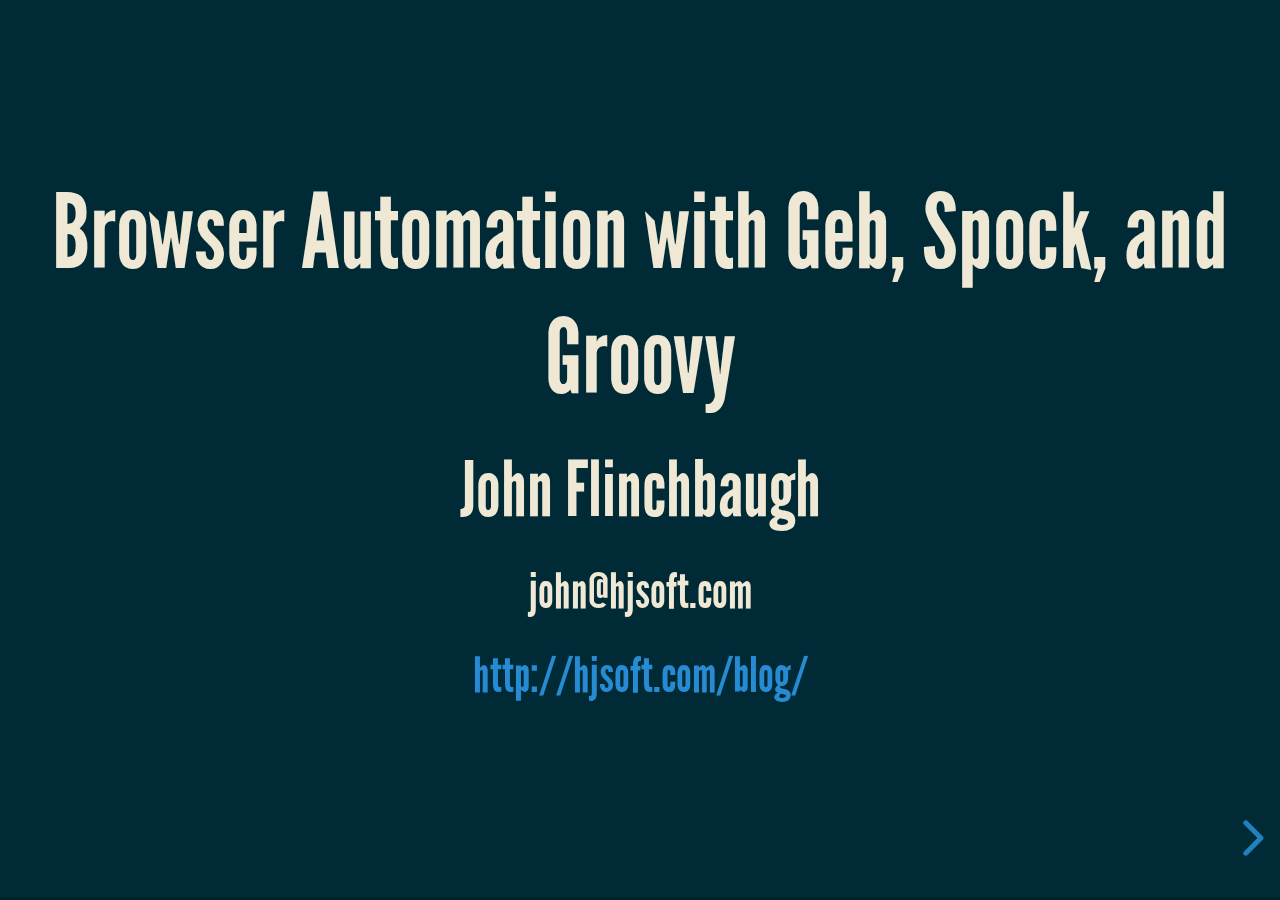
==== index.html @ cabb700a "Initial commit of slides" ====
<!doctype html>
<html>
    <head>
        <meta charset="utf-8">
        <meta name="viewport" content="width=device-width, initial-scale=1.0, maximum-scale=1.0, user-scalable=no">

        <title>Browser Automation with Geb, Spock, and Groovy</title>

        <link rel="stylesheet" href="css/reveal.css">
        <link rel="stylesheet" href="css/theme/moon.css">
        <link rel="stylesheet" href="css/mine.css">

        <!-- Theme used for syntax highlighting of code -->
        <link rel="stylesheet" href="lib/css/zenburn.css">

        <!-- Printing and PDF exports -->
        <script>
            var link = document.createElement( 'link' );
            link.rel = 'stylesheet';
            link.type = 'text/css';
            link.href = window.location.search.match( /print-pdf/gi ) ? 'css/print/pdf.css' : 'css/print/paper.css';
            document.getElementsByTagName( 'head' )[0].appendChild( link );
        </script>
    </head>
    <body>
        <div class="reveal">
            <div class="slides">
                <section data-markdown>
                    <textarea data-template>
                    # Browser Automation with Geb, Spock, and Groovy
                    ## John Flinchbaugh
                    ### john@hjsoft.com
                    ### http://hjsoft.com/blog/
                    </textarea>
                </section>
                <section data-markdown>
                    <textarea data-template>
                    # Browser Automation is Like Magic
                    </textarea>
                </section>
                <section>
                    <section data-markdown>
                        <textarea data-template>
                            # Stack of Tooling
                        </textarea>
                    </section>
                    <section data-markdown>
                        <textarea data-template>
                            ## A Web App to Automate or Test
                        </textarea>
                    </section>
                    <section data-markdown>
                        <textarea data-template>
                            ## Web Browser
                            * Chrome
                            * Firefox
                            * Internet Explorer
                            * Safari
                        </textarea>
                    </section>
                    <section data-markdown>
                        <textarea data-template>
                            ## Third-Party Binary Driver
                            * `chromedriver`
                            * `geckodriver`
                        </textarea>
                    </section>
                    <section data-markdown>
                        <textarea data-template>
                            ## WebDriver (Java)
                            * `'org.seleniumhq.selenium:selenium-chrome-driver:3.14.0'`
                            * `'org.seleniumhq.selenium:selenium-firefox-driver:3.14.0'`
                            * `'org.seleniumhq.selenium:selenium-htmlunit-driver:3.14.0'`
                        </textarea>
                    </section>
                    <section data-markdown>
                        <textarea data-template>
                            ## Geb
                            * Expressive API Written in Groovy
                            * jQuery-like CSS3 Expressions

                            ```
                                go 'https://mysearch.work.com/'
                                $('form', name: 'q') = 'nicest api'
                                $('form input', name: 'search').click()
                                assert $('.results .result span.title')*.text() == [
                                    'Geb',
                                    'Groovy',
                                    'Spock',
                                ]
                            ```
                        </textarea>
                    </section>
                    <section data-markdown>
                        <textarea data-template>
                            ## Spock
                            * Expressive Test Framework Written in Groovy
                        </textarea>
                    </section>
                </section>
            </div>
        </div>

        <script src="lib/js/head.min.js"></script>
        <script src="js/reveal.js"></script>

        <script>
            // More info about config & dependencies:
            // - https://github.com/hakimel/reveal.js#configuration
            // - https://github.com/hakimel/reveal.js#dependencies
            Reveal.initialize({
                transition: 'slide',
                transitionSpeed: 'fast',
                dependencies: [
                    { src: 'plugin/markdown/marked.js' },
                    { src: 'plugin/markdown/markdown.js' },
                    { src: 'plugin/notes/notes.js', async: true },
                    { src: 'plugin/highlight/highlight.js', async: true, callback: function() { hljs.initHighlightingOnLoad(); } }
                ]
            });
        </script>
    </body>
</html>
---- css/theme/moon.css ----
/**
 * Solarized Dark theme for reveal.js.
 * Author: Achim Staebler
 */
@import url(../../lib/font/league-gothic/league-gothic.css);
@import url(https://fonts.googleapis.com/css?family=Lato:400,700,400italic,700italic);
/**
 * Solarized colors by Ethan Schoonover
 */
html * {
  color-profile: sRGB;
  rendering-intent: auto; }

/*********************************************
 * GLOBAL STYLES
 *********************************************/
body {
  background: #002b36;
  background-color: #002b36; }

.reveal {
  font-family: "Lato", sans-serif;
  font-size: 40px;
  font-weight: normal;
  color: #93a1a1; }

::selection {
  color: #fff;
  background: #d33682;
  text-shadow: none; }

::-moz-selection {
  color: #fff;
  background: #d33682;
  text-shadow: none; }

.reveal .slides section,
.reveal .slides section > section {
  line-height: 1.3;
  font-weight: inherit; }

/*********************************************
 * HEADERS
 *********************************************/
.reveal h1,
.reveal h2,
.reveal h3,
.reveal h4,
.reveal h5,
.reveal h6 {
  margin: 0 0 20px 0;
  color: #eee8d5;
  font-family: "League Gothic", Impact, sans-serif;
  font-weight: normal;
  line-height: 1.2;
  letter-spacing: normal;
  text-transform: uppercase;
  text-shadow: none;
  word-wrap: break-word; }

.reveal h1 {
  font-size: 3.77em; }

.reveal h2 {
  font-size: 2.11em; }

.reveal h3 {
  font-size: 1.55em; }

.reveal h4 {
  font-size: 1em; }

.reveal h1 {
  text-shadow: none; }

/*********************************************
 * OTHER
 *********************************************/
.reveal p {
  margin: 20px 0;
  line-height: 1.3; }

/* Ensure certain elements are never larger than the slide itself */
.reveal img,
.reveal video,
.reveal iframe {
  max-width: 95%;
  max-height: 95%; }

.reveal strong,
.reveal b {
  font-weight: bold; }

.reveal em {
  font-style: italic; }

.reveal ol,
.reveal dl,
.reveal ul {
  display: inline-block;
  text-align: left;
  margin: 0 0 0 1em; }

.reveal ol {
  list-style-type: decimal; }

.reveal ul {
  list-style-type: disc; }

.reveal ul ul {
  list-style-type: square; }

.reveal ul ul ul {
  list-style-type: circle; }

.reveal ul ul,
.reveal ul ol,
.reveal ol ol,
.reveal ol ul {
  display: block;
  margin-left: 40px; }

.reveal dt {
  font-weight: bold; }

.reveal dd {
  margin-left: 40px; }

.reveal blockquote {
  display: block;
  position: relative;
  width: 70%;
  margin: 20px auto;
  padding: 5px;
  font-style: italic;
  background: rgba(255, 255, 255, 0.05);
  box-shadow: 0px 0px 2px rgba(0, 0, 0, 0.2); }

.reveal blockquote p:first-child,
.reveal blockquote p:last-child {
  display: inline-block; }

.reveal q {
  font-style: italic; }

.reveal pre {
  display: block;
  position: relative;
  width: 90%;
  margin: 20px auto;
  text-align: left;
  font-size: 0.55em;
  font-family: monospace;
  line-height: 1.2em;
  word-wrap: break-word;
  box-shadow: 0px 0px 6px rgba(0, 0, 0, 0.3); }

.reveal code {
  font-family: monospace;
  text-transform: none; }

.reveal pre code {
  display: block;
  padding: 5px;
  overflow: auto;
  max-height: 400px;
  word-wrap: normal; }

.reveal table {
  margin: auto;
  border-collapse: collapse;
  border-spacing: 0; }

.reveal table th {
  font-weight: bold; }

.reveal table th,
.reveal table td {
  text-align: left;
  padding: 0.2em 0.5em 0.2em 0.5em;
  border-bottom: 1px solid; }

.reveal table th[align="center"],
.reveal table td[align="center"] {
  text-align: center; }

.reveal table th[align="right"],
.reveal table td[align="right"] {
  text-align: right; }

.reveal table tbody tr:last-child th,
.reveal table tbody tr:last-child td {
  border-bottom: none; }

.reveal sup {
  vertical-align: super;
  font-size: smaller; }

.reveal sub {
  vertical-align: sub;
  font-size: smaller; }

.reveal small {
  display: inline-block;
  font-size: 0.6em;
  line-height: 1.2em;
  vertical-align: top; }

.reveal small * {
  vertical-align: top; }

/*********************************************
 * LINKS
 *********************************************/
.reveal a {
  color: #268bd2;
  text-decoration: none;
  -webkit-transition: color .15s ease;
  -moz-transition: color .15s ease;
  transition: color .15s ease; }

.reveal a:hover {
  color: #78b9e6;
  text-shadow: none;
  border: none; }

.reveal .roll span:after {
  color: #fff;
  background: #1a6091; }

/*********************************************
 * IMAGES
 *********************************************/
.reveal section img {
  margin: 15px 0px;
  background: rgba(255, 255, 255, 0.12);
  border: 4px solid #93a1a1;
  box-shadow: 0 0 10px rgba(0, 0, 0, 0.15); }

.reveal section img.plain {
  border: 0;
  box-shadow: none; }

.reveal a img {
  -webkit-transition: all .15s linear;
  -moz-transition: all .15s linear;
  transition: all .15s linear; }

.reveal a:hover img {
  background: rgba(255, 255, 255, 0.2);
  border-color: #268bd2;
  box-shadow: 0 0 20px rgba(0, 0, 0, 0.55); }

/*********************************************
 * NAVIGATION CONTROLS
 *********************************************/
.reveal .controls {
  color: #268bd2; }

/*********************************************
 * PROGRESS BAR
 *********************************************/
.reveal .progress {
  background: rgba(0, 0, 0, 0.2);
  color: #268bd2; }

.reveal .progress span {
  -webkit-transition: width 800ms cubic-bezier(0.26, 0.86, 0.44, 0.985);
  -moz-transition: width 800ms cubic-bezier(0.26, 0.86, 0.44, 0.985);
  transition: width 800ms cubic-bezier(0.26, 0.86, 0.44, 0.985); }

/*********************************************
 * PRINT BACKGROUND
 *********************************************/
@media print {
  .backgrounds {
    background-color: #002b36; } }
---- css/mine.css ----
.reveal h1,
.reveal h2,
.reveal h3,
.reveal h4,
.reveal h5,
.reveal h6 {
  text-transform: none;
}

.reveal h1 {
  font-size: 2.11em; }

.reveal h2 {
  font-size: 1.55em; }

.reveal h3 {
  font-size: 1em; }

.reveal h4 {
  font-size: 1em; }
---- lib/css/zenburn.css ----
/*

Zenburn style from voldmar.ru (c) Vladimir Epifanov <voldmar@voldmar.ru>
based on dark.css by Ivan Sagalaev

*/

.hljs {
  display: block;
  overflow-x: auto;
  padding: 0.5em;
  background: #3f3f3f;
  color: #dcdcdc;
}

.hljs-keyword,
.hljs-selector-tag,
.hljs-tag {
  color: #e3ceab;
}

.hljs-template-tag {
  color: #dcdcdc;
}

.hljs-number {
  color: #8cd0d3;
}

.hljs-variable,
.hljs-template-variable,
.hljs-attribute {
  color: #efdcbc;
}

.hljs-literal {
  color: #efefaf;
}

.hljs-subst {
  color: #8f8f8f;
}

.hljs-title,
.hljs-name,
.hljs-selector-id,
.hljs-selector-class,
.hljs-section,
.hljs-type {
  color: #efef8f;
}

.hljs-symbol,
.hljs-bullet,
.hljs-link {
  color: #dca3a3;
}

.hljs-deletion,
.hljs-string,
.hljs-built_in,
.hljs-builtin-name {
  color: #cc9393;
}

.hljs-addition,
.hljs-comment,
.hljs-quote,
.hljs-meta {
  color: #7f9f7f;
}


.hljs-emphasis {
  font-style: italic;
}

.hljs-strong {
  font-weight: bold;
}
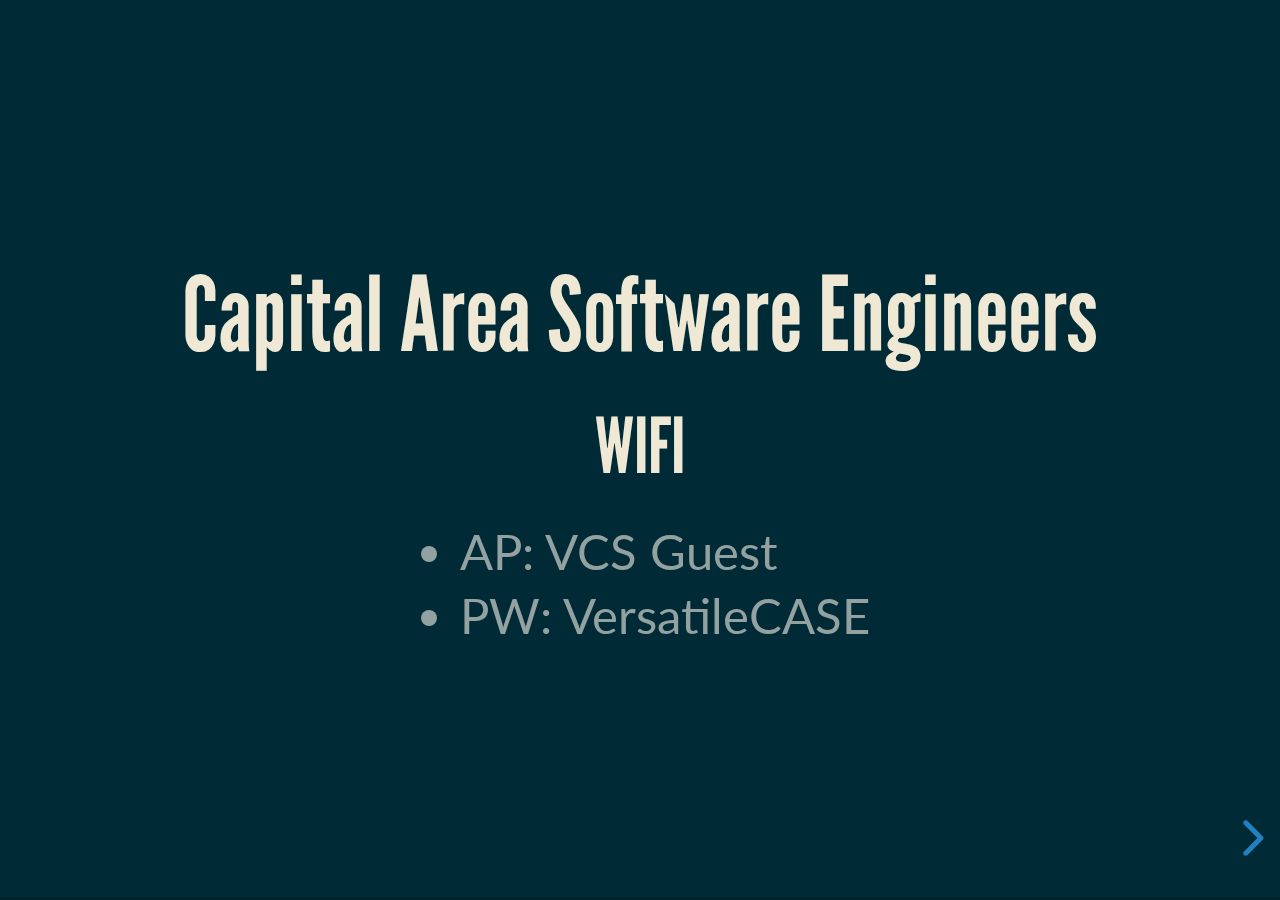
==== commit 318315b8: "fixes" ====
--- a/index.html
+++ b/index.html
@@ -27,6 +27,14 @@
             <div class="slides">
                 <section data-markdown>
                     <textarea data-template>
+                        # Capital Area Software Engineers
+                        ## WIFI
+                        * AP: VCS Guest
+                        * PW: VersatileCASE
+                    </textarea>
+                </section>
+                <section data-markdown>
+                    <textarea data-template>
                     # Browser Automation with Geb, Spock, and Groovy
                     ## John Flinchbaugh
                     ### john@hjsoft.com
@@ -41,7 +49,7 @@
                 <section>
                     <section data-markdown>
                         <textarea data-template>
-                            # Stack of Tooling
+                            # Layers of Abstraction
                         </textarea>
                     </section>
                     <section data-markdown>
@@ -68,9 +76,12 @@
                     <section data-markdown>
                         <textarea data-template>
                             ## WebDriver (Java)
-                            * `'org.seleniumhq.selenium:selenium-chrome-driver:3.14.0'`
-                            * `'org.seleniumhq.selenium:selenium-firefox-driver:3.14.0'`
-                            * `'org.seleniumhq.selenium:selenium-htmlunit-driver:3.14.0'`
+
+                            ```
+                            'org.seleniumhq.selenium:selenium-chrome-driver:3.14.0'
+                            'org.seleniumhq.selenium:selenium-firefox-driver:3.14.0'
+                            'org.seleniumhq.selenium:selenium-htmlunit-driver:3.14.0'
+                            ```
                         </textarea>
                     </section>
                     <section data-markdown>
@@ -95,8 +106,234 @@
                         <textarea data-template>
                             ## Spock
                             * Expressive Test Framework Written in Groovy
-                        </textarea>
-                    </section>
+                            * Built in Mocking and Spying
+                        </textarea>
+                    </section>
+                    <section data-markdown>
+                        <textarea data-template>
+                            ## Gradle
+                            * Build System That's Not Maven
+                        </textarea>
+                    </section>
+                    <section data-markdown>
+                        <textarea data-template>
+                            ## Groovy
+                            * Looks Familiar Coming From Java
+                            * Dynamic Typing
+                            * Metaprogramming
+                            * Fun!
+                            * Still Just JVM Bytecode
+                        </textarea>
+                    </section>
+                </section>
+                <section>
+                    <section data-markdown>
+                        <textarea data-template>
+                            # Let's Code
+                        </textarea>
+                    </section>
+                    <section data-markdown>
+                        <textarea data-template>
+                            ## Initialize a Gradle Project
+                            ```
+                                % gradle init --type java-library --test-framework spock
+                            ```
+                        </textarea>
+                    </section>
+                    <section data-markdown>
+                        <textarea data-template>
+                            ## Add Geb and Webdriver
+                            `build.gradle`
+                            ```
+                                dependencies {
+                                    testImplementation 'org.seleniumhq.selenium:selenium-chrome-driver:3.14.0'
+                                    testImplementation 'org.gebish:geb-spock:2.2'
+                                    // testImplementation 'org.gebish:geb-core:2.2'
+                                }
+                            ```
+                        </textarea>
+                    </section>
+                    <section data-markdown>
+                        <textarea data-template>
+                            ## Geb Spec
+                            `src/test/PokerFunctionalSpec.groovy`
+                            ```
+                                import geb.spock.*
+                                import geb.*
+                                import spock.lang.*
+
+                                class PokerFunctionalSpec extends GebReportingSpec {
+                                    void 'it shows all the cards'() {
+                                        given: 'we go to the poker app'
+                                            go 'file:///Users/jflinchbaugh/my/poker-jquery/index.html'
+                                        expect:
+                                            $('.card')*.text() == []
+                                    }
+                                }
+                            ```
+                        </textarea>
+                    </section>
+                    <section data-markdown>
+                        <textarea data-template>
+                            ## Configure Geb
+                            `src/test/GebConfig.groovy`
+                            ```
+                                reportsDir = new File('build/reports/geb')
+                            ```
+                        </textarea>
+                    </section>
+                    <section data-markdown>
+                        <textarea data-template>
+                            ## Output Test Failures
+                            `build.gradle`
+                            ```
+                                test {
+                                    testLogging {
+                                        showStandardStreams = true
+                                        events 'failed', 'passed'
+                                        exceptionFormat 'full'
+                                    }
+                                }
+                            ```
+                        </textarea>
+                    </section>
+                    <section data-markdown>
+                        <textarea data-template>
+                            ## Click the Cards
+                            `src/test/PokerFunctionalSpec.groovy`
+                            ```
+                                void 'clicking each card shows it big'() {
+                                    given: 'we go to the poker app'
+                                        go url
+                                    when: 'we click the card'
+                                        $('.card', text: '1').click()
+                                    then: 'see the big card'
+                                        $('.show').text() == '1'
+                                }
+                            ```
+                        </textarea>
+                    </section>
+                    <section data-markdown>
+                        <textarea data-template>
+                            ## Slow It Down
+                            `src/test/PokerFunctionalSpec.groovy`
+                            ```
+                                void cleanup() {
+                                    sleep 2000
+                                }
+                            ```
+                        </textarea>
+                    </section>
+                    <section data-markdown>
+                        <textarea data-template>
+                            ## Repeat and Unroll
+                            `src/test/PokerFunctionalSpec.groovy`
+                            ```
+                                @Unroll
+                                void 'clicking the #estimate card shows it big'() {
+                                    given: 'we go to the poker app'
+                                        go url
+                                    when: 'we click the card'
+                                        $('.card', text: estimate).click()
+                                    then: 'see the big card'
+                                        $('.show').text() == estimate
+                                    where:
+                                        estimate << [ 1, 2, 3 ]*.toString()
+                                }
+                            ```
+                        </textarea>
+                    </section>
+                    <section data-markdown>
+                        <textarea data-template>
+                            ## Wait For Asynchronous Events
+                            `src/test/PokerFunctionalSpec.groovy`
+                            ```
+                                waitFor { $('.show').text() } == estimate
+                            ```
+                        </textarea>
+                    </section>
+                    <section data-markdown>
+                        <textarea data-template>
+                            ## Page Model
+                            `src/test/GooglePage.groovy`
+                            ```
+                                import geb.*
+
+                                class GooglePage extends Page {
+                                    static at = {
+                                        title == 'Google'
+                                    }
+
+                                    static url = 'https://www.google.com/'
+
+                                    static content = {
+                                        form { $('form') }
+                                        submit { $('form input', name: 'btnK', 0) }
+                                    }
+                                }
+                            ```
+                        </textarea>
+                    </section>
+                    <section data-markdown>
+                        <textarea data-template>
+                            ## Page Model
+                            `src/test/GoogleSearchPage.groovy`
+                            ```
+                                import geb.*
+
+                                class GoogleSearchPage extends Page {
+                                    static at = {
+                                        title ==~ /.* Google Search/
+                                    }
+
+                                    static content = {
+                                        resultTitles { $('h3') }
+                                    }
+                                }
+                            ```
+                        </textarea>
+                    </section>
+                    <section data-markdown>
+                        <textarea data-template>
+                            ## Google Spec
+                            `src/test/GoogleFunctionalSpec.groovy`
+                            ```
+                                import geb.spock.*
+                                import geb.*
+                                import spock.lang.*
+
+                                class GoogleFunctionalSpec extends GebReportingSpec {
+                                    void cleanup() {
+                                        sleep 2000
+                                    }
+
+                                    void 'google searches'() {
+                                        given: 'we go to google'
+                                            to GooglePage
+                                        when: 'we submit a search'
+                                            form.q = 'geb spock'
+                                            waitFor { submit().click() }
+                                        then: 'we land at the search page'
+                                            at GoogleSearchPage
+                                        and: 'there are results'
+                                            resultTitles()*.text()
+                                        and: 'every result mentions geb'
+                                            resultTitles()*.text().collect {
+                                                it ==~ /(?i).*geb.*/
+                                            }.every()
+                                    }
+                                }
+                            ```
+                        </textarea>
+                    </section>
+                </section>
+                <section data-markdown>
+                    <textarea data-template>
+                    # The End (...or Beginning)
+                    ## John Flinchbaugh
+                    ### john@hjsoft.com
+                    ### http://hjsoft.com/blog/
+                    </textarea>
                 </section>
             </div>
         </div>
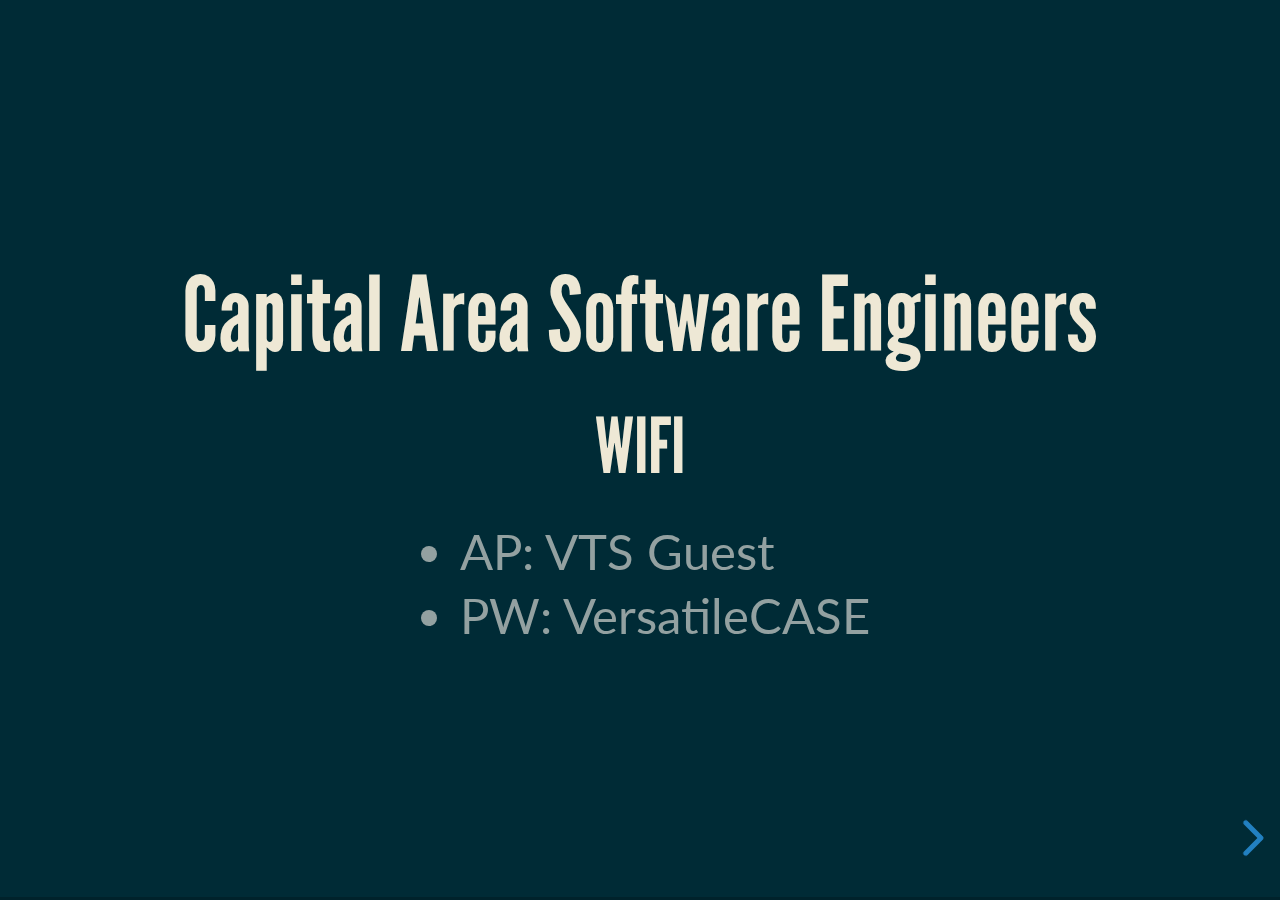
==== commit 4e5056df: "correct wifi" ====
--- a/index.html
+++ b/index.html
@@ -29,7 +29,7 @@
                     <textarea data-template>
                         # Capital Area Software Engineers
                         ## WIFI
-                        * AP: VCS Guest
+                        * AP: VTS Guest
                         * PW: VersatileCASE
                     </textarea>
                 </section>
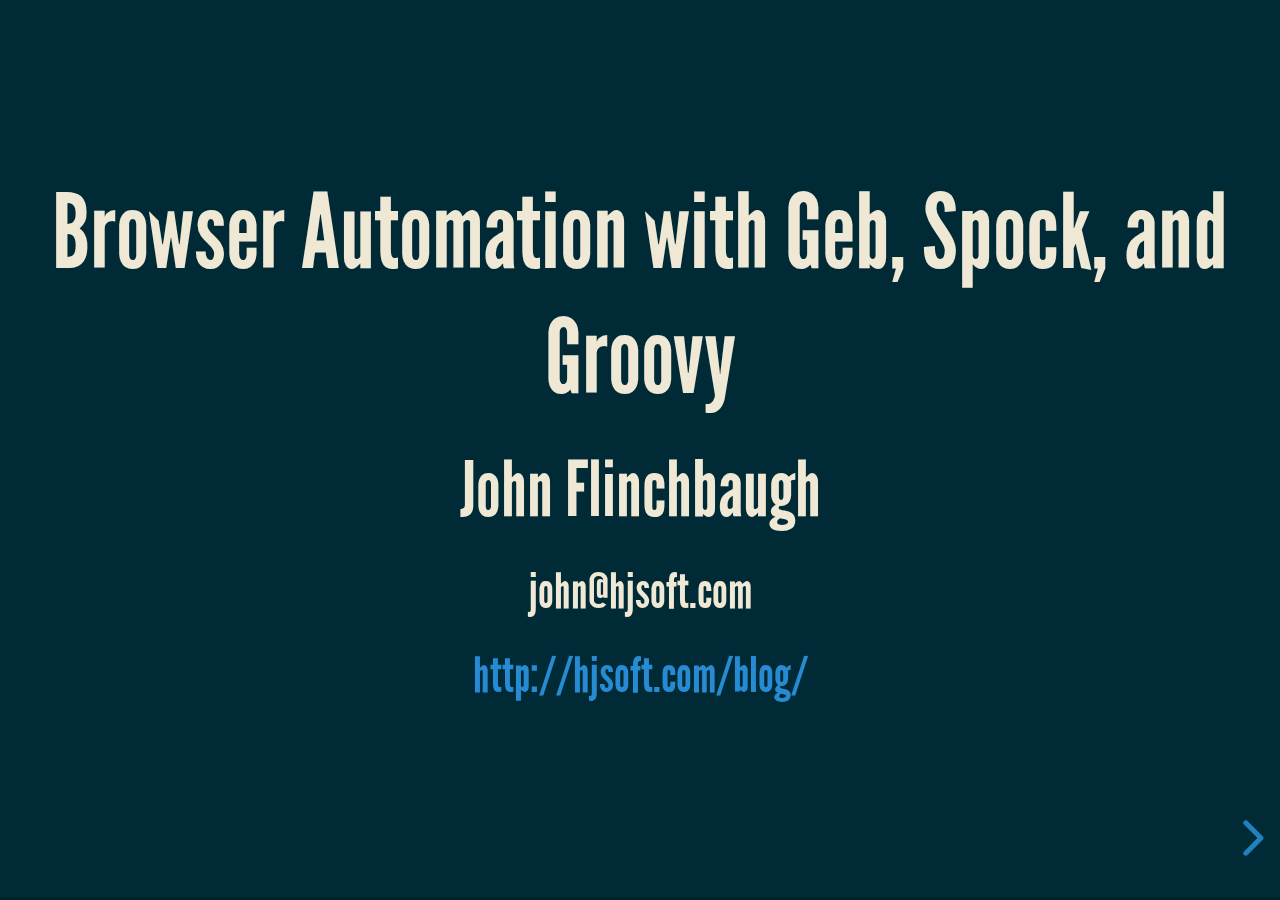
==== commit e390da34: "the planning poker apps" ====
--- a/index.html
+++ b/index.html
@@ -27,23 +27,15 @@
             <div class="slides">
                 <section data-markdown>
                     <textarea data-template>
-                        # Capital Area Software Engineers
-                        ## WIFI
-                        * AP: VTS Guest
-                        * PW: VersatileCASE
+                        # Browser Automation with Geb, Spock, and Groovy
+                        ## John Flinchbaugh
+                        ### john@hjsoft.com
+                        ### http://hjsoft.com/blog/
                     </textarea>
                 </section>
                 <section data-markdown>
                     <textarea data-template>
-                    # Browser Automation with Geb, Spock, and Groovy
-                    ## John Flinchbaugh
-                    ### john@hjsoft.com
-                    ### http://hjsoft.com/blog/
-                    </textarea>
-                </section>
-                <section data-markdown>
-                    <textarea data-template>
-                    # Browser Automation is Like Magic
+                        # Browser Automation is Like Magic
                     </textarea>
                 </section>
                 <section>
